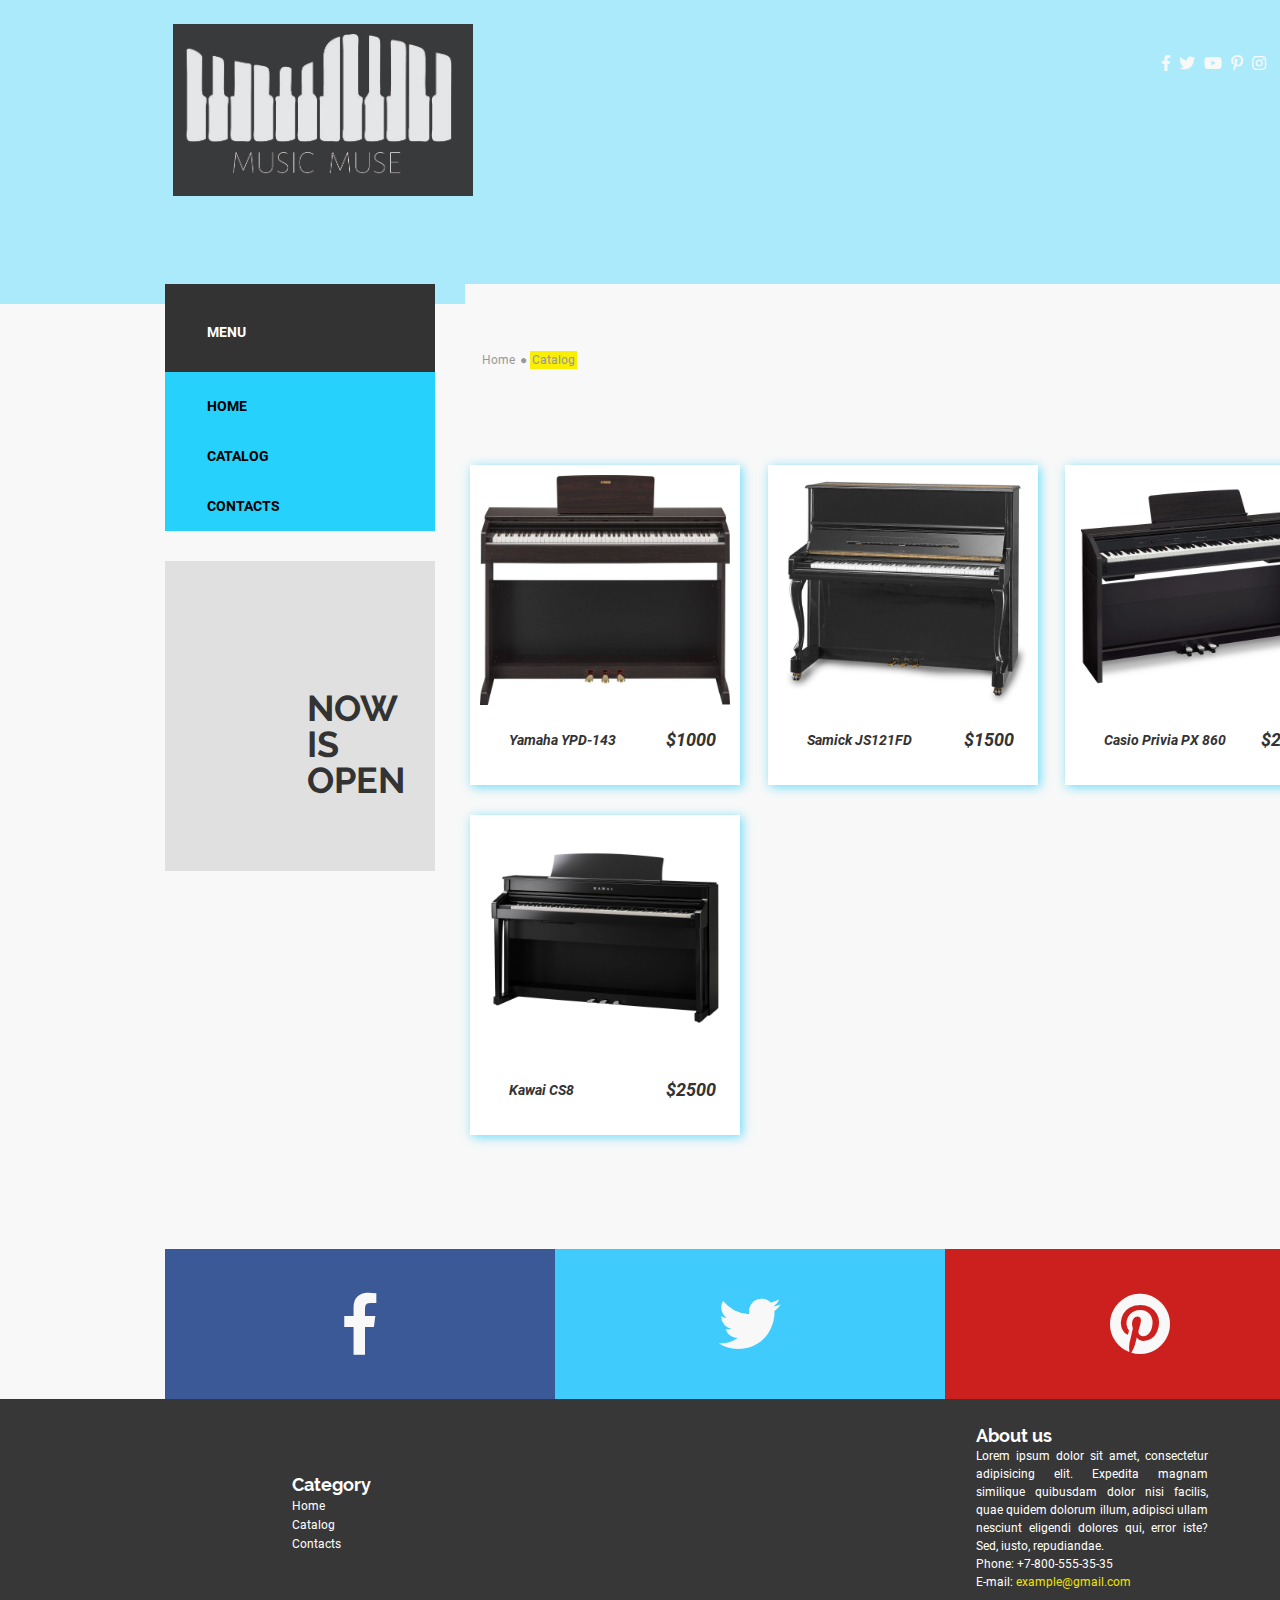
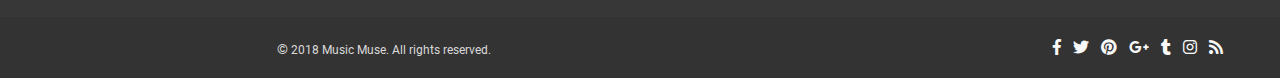
==== catalog.html @ 95b657f2 "Add files via upload" ====
<!DOCTYPE html>
<html lang="en-us">

<head>
    <meta charset="UTF-8">
    <link href="css/fontawesome-all.css" rel="stylesheet">
    <link rel="stylesheet" type="text/css" href="styles/style.css">
    <title>Music Muse - The best place to improve your sounds</title>
</head>

<body>
    <div class="container">
        <header class="header">
            <div class="header-upper">
                <div class="logo">
                    <a href="index.html"><img src="pictures/logo-music_muse.jpg" alt="logo" width="300" height="172"></a>
                </div>
                <div class="social">
                    <a href="#">
                        <i class="fab fa-facebook-f"></i>
                    </a>
                    <a href="#">
                        <i class="fab fa-twitter"></i>
                    </a>
                    <a href="#">
                        <i class="fab fa-youtube"></i>
                    </a>
                    <a href="#">
                        <i class="fab fa-pinterest-p"></i>
                    </a>
                    <a href="#">
                        <i class="fab fa-instagram"></i>
                    </a>
                </div>
            </div>
        </header>
        <aside class="sidebar">
            <div class="sidebar__menu">
                <ul>
                    <li>Menu</li>
                    <li><a href="index.html">Home</a>
                    </li>
                    <li><a href="catalog.html">Catalog</a>
                    </li>
                    <li><a href="contacts.html">Contacts</a>
                    </li>
                </ul>
            </div>
            <div class="banner">
                <p>Now is open</p>
            </div>
        </aside>
        <main class="main">
            <div class="kroshki">
                <p><a href="index.html">Home</a> &#9679; <a href="catalog.html">Catalog</a>
                </p>
            </div>
            <div class="product-catalog">
                <a class="product-catalog__product" href="product.html">
                    <img src="pictures/Yamaha_YPD-143R_photo1.jpg" alt="piano" width="250" height="230">
                    <span>Yamaha YPD-143</span>
                    <span>$1000</span>

                </a>
                <a class="product-catalog__product" href="product2.html">
                    <img src="pictures/Samick_JS121FD_EBHP_photo1.jpg" alt="piano" width="250" height="230">
                    <span>Samick JS121FD</span>
                    <span>$1500</span>

                </a>
                <a class="product-catalog__product" href="product3.html">
                    <img src="pictures/Casio-Privia-PX-860_photo1.jpg" alt="piano" width="250" height="230">
                    <span>Casio Privia PX 860</span>
                    <span>$2000</span>

                </a>
                <a class="product-catalog__product" href="product4.html">
                    <img src="pictures/Kawai-CS8_photo1.jpg" alt="piano" width="250" height="230">
                    <span>Kawai CS8</span>
                    <span>$2500</span>

                </a>
            </div>
        </main>
        <footer class="footer">
            <nav class="big-social">
                <a href="#">
                    <i class="fab fa-facebook-f"></i>
                </a>
                <a href="#">
                    <i class="fab fa-twitter"></i>
                </a>
                <a href="#">
                    <i class="fab fa-pinterest"></i>
                </a>
            </nav>
            <div class="informative-board">
                <div class="category">
                    <h1>Category</h1>
                    <ul>
                        <li><a href="index.html">Home</a>
                        </li>
                        <li><a href="catalog.html">Catalog</a>
                        </li>
                        <li><a href="contacts.html">Contacts</a>
                        </li>
                    </ul>
                </div>
                <div class="about-us">
                    <h1>About us</h1>
                    <p>Lorem ipsum dolor sit amet, consectetur adipisicing elit. Expedita magnam similique quibusdam dolor nisi facilis, quae quidem dolorum illum, adipisci ullam nesciunt eligendi dolores qui, error iste? Sed, iusto, repudiandae.</p>
                    <p>Phone: +7-800-555-35-35</p>
                    <p>E-mail: <a href="mailto:example@gmail.com">example@gmail.com</a>
                    </p>
                </div>
            </div>
            <div class="copyright">
                <p><span>&copy;</span> 2018 Music Muse. All rights reserved.</p>
                <div class="small-social">
                    <a href="#">
                        <i class="fab fa-facebook-f"></i>
                    </a>
                    <a href="#">
                        <i class="fab fa-twitter"></i>
                    </a>
                    <a href="#">
                        <i class="fab fa-pinterest"></i>
                    </a>
                    <a href="#">
                        <i class="fab fa-google-plus-g"></i>
                    </a>
                    <a href="#">
                        <i class="fab fa-tumblr"></i>
                    </a>
                    <a href="#">
                        <i class="fab fa-instagram"></i>
                    </a>
                    <a href="#">
                        <i class="fas fa-rss"></i>
                    </a>
                </div>
            </div>
        </footer>
    </div>
</body>

</html>
---- styles/style.css ----
@font-face {
    font-family: "Raleway";
    src: url("../fonts/Raleway-Regular.ttf");
}
@font-face {
    font-family: "Raleway-Bold";
    src: url("../fonts/Raleway-Bold.ttf");
}
@font-face {
    font-family: "Raleway-BoldItalic";
    src: url("../fonts/Raleway-BoldItalic.ttf");
}
@font-face {
    font-family: "Raleway-Italic";
    src: url("../fonts/Raleway-Italic.ttf");
}
@font-face {
    font-family: "Roboto";
    src: url("../fonts/Roboto-Regular.ttf");
}
@font-face {
    font-family: "Roboto-Bold";
    src: url("../fonts/Roboto-Bold.ttf");
}
@font-face {
    font-family: "Roboto-BoldItalic";
    src: url("../fonts/Roboto-BoldItalic.ttf");
}
@font-face {
    font-family: "Roboto-Italic";
    src: url("../fonts/Roboto-Italic.ttf");
}
* {
    margin: 0;
}
.container {
    width: 1500px;
    background-color: rgb(248, 248, 248);
    margin: 0 auto;
}
.header {
    display: flex;
    flex-direction: column;
    justify-content: center;
    width: 100%;
    background-color: rgb(171, 234, 250);
}
.header-upper {
    display: flex;
    justify-content: space-between;
    z-index: 1;
}
.logo {
    margin: 24px 0 108px 173px;
    width: 300px;
    height: 172px;
}
.social {
    height: 20px;
    margin: 50px 229px 100px 0;
    background-color: rgb(171, 234, 250);
    padding: 5px 5px 0 5px;
}
.social a {
    color: rgb(248, 248, 248);
    text-decoration: none;
    margin: 0 0 0 5px;
}
.social a:hover {
    color: rgb(255, 245, 31);
}
.header-lower {
    display: flex;
    justify-content: space-between;
    align-content: center;
}
.welcome-msg {
    width: 270px;
    margin: 93px 0 64px 165px;
    background-color: rgb(255, 245, 31);
}
.welcome-msg h1 {
    font-size: 30px;
    font-family: "Raleway-Bold", sans-serif;
    font-weight: bold;
    color: rgb(51, 51, 51);
    text-transform: uppercase;
    line-height: 1;
    text-align: left;
    margin: 82px 30px 0 25px;
}
.welcome-msg p {
    font-size: 18px;
    font-family: "Raleway-BoldItalic", sans-serif;
    font-style: italic;
    color: rgb(51, 51, 51);
    font-weight: bold;
    line-height: 0.878;
    text-align: justify;
    margin: 20px 30px 82px 22px;
}
.slide {
    width: 314px;
    margin: 0 254px 0 0;
}
.slide h1 {
    font-size: 48px;
    font-family: "Raleway-Bold", sans-serif;
    color: rgb(255, 245, 31);
    font-weight: bold;
    text-transform: uppercase;
    line-height: 0.808;
    text-align: left;
    height: 85px;
}
.slide p {
    font-size: 18px;
    font-family: "Raleway";
    color: rgb(255, 245, 31);
    text-align: left;
}
.slide-btn {
    display: inline-block;
    margin: 62px 0 0 0;
    padding: 20px 30px 19px 28px;
    background-color: rgb(255, 245, 31);
    text-decoration: none;
    text-transform: uppercase;
    font-size: 14px;
    font-family: "Raleway-Bold", sans-serif;
    font-weight: bold;
    color: rgb(0, 0, 0);
    line-height: 1.2;
}
.slide-btn:hover {
    color: rgb(255, 245, 31);
    background-color: rgb(0, 0, 0);
}
.slide-btn:active {
    color: rgb(171, 234, 250);
}
.sidebar {
    width: 270px;
    margin: -20px 35px 0 165px;
    float: left;
}
.sidebar__menu {
    width: 100%;
    margin-bottom: 30px;
    background-color: rgb(38, 210, 252);
}
.sidebar__menu ul {
    padding-left: 0;
}
.sidebar__menu ul li {
    list-style-type: none;
}
.sidebar__menu ul li:first-child {
    background-color: rgb(51, 51, 51);
    font-size: 14px;
    font-family: "Roboto-Bold", sans-serif;
    color: rgb(255, 255, 255);
    font-weight: bold;
    text-transform: uppercase;
    line-height: 2.286;
    text-align: left;
    padding: 32px 0 24px 42px;
    margin-bottom: 9px;
}
.sidebar__menu ul li a {
    display: flex;
    justify-content: flex-start;
    align-items: center;
    text-decoration: none;
    font-size: 14px;
    font-family: "Roboto-Bold", sans-serif;
    color: rgb(0, 0, 0);
    font-weight: bold;
    text-transform: uppercase;
    line-height: 2.286;
    text-align: left;
    padding: 9px 0 9px 42px;
}
.sidebar__menu ul li a:hover {
    background-color: rgb(51, 51, 51);
    color: rgb(255, 255, 255);
}
.banner {
    width: auto;
    padding: 129px 19px 73px 142px;
    background-color: rgb(224, 224, 224);
}
.banner p {
    width: 100px;
    font-size: 36px;
    font-family: "Raleway-Bold", sans-serif;
    color: rgb(51, 51, 51);
    font-weight: bold;
    text-transform: uppercase;
    word-wrap: break-word;
    line-height: 1;
    text-align: left;
}
.main {
    margin: -20px 165px 84px 465px;
    padding-top: 31px;
    background-color: rgb(248, 248, 248);
}
.kroshki {
    margin: 38px 0 98px 15px;
}
.kroshki p {
    font-size: 12px;
    font-family: "Roboto", sans-serif;
    color: rgb(152, 152, 152);
    line-height: 1.2;
}
.kroshki p a {
    text-decoration: none;
    color: rgb(152, 152, 152);
    padding: 2px;
}
.kroshki p a:last-child {
    background-color: rgb(250, 239, 3);
}
.product-catalog {
    display: flex;
    justify-content: space-between;
    align-items: flex-start;
    flex-wrap: wrap;
    align-content: flex-start;
}
.product-catalog h1 {
    font-size: 22px;
    font-family: "Roboto-BoldItalic", sans-serif;
    color: rgb(112, 112, 112);
    font-style: italic;
    font-weight: bold;
    text-transform: uppercase;
    line-height: 1.2;
    text-align: left;
    margin-bottom: 31px;
    width: 100%;
}
.product-catalog__product {
    display: flex;
    flex-direction: row;
    justify-content: space-between;
    align-items: center;
    flex-wrap: wrap;
    align-content: flex-start;
    width: 250px;
    height: 300px;
    padding: 10px;
    text-decoration: none;
    background-color: rgb(255, 255, 255);
    margin-bottom: 30px;
    -webkit-box-shadow: 2px 2px 10px 0px rgba(38, 210, 252, 0.7);
    -moz-box-shadow: 2px 2px 10px 0px rgba(38, 210, 252, 0.7);
    box-shadow: 2px 2px 10px 0px rgba(38, 210, 252, 0.7);
}
.product-catalog__product:hover {
    -webkit-box-shadow: 5px 5px 10px 0px rgba(250, 239, 3, 0.9);
    -moz-box-shadow: 5px 5px 10px 0px rgba(250, 239, 3, 0.9);
    box-shadow: 5px 5px 10px 0px rgba(250, 239, 3, 0.9);
}
.product-catalog__product image {
    background-color: rgb(234, 234, 234);
}
.product-catalog__product span {
    display: inline-block;
    font-size: 18px;
    font-family: "Roboto-BoldItalic", sans-serif;
    color: rgb(51, 51, 51);
    font-style: italic;
    font-weight: bold;
    line-height: 1.2;
    margin: 24px 14px 0 0;
}
.product-catalog__product span:nth-child(2) {
    display: inline-block;
    width: 130px;
    font-size: 14px;
    font-family: "Roboto-BoldItalic", sans-serif;
    color: rgb(51, 51, 51);
    font-style: italic;
    font-weight: bold;
    line-height: 1.286;
    word-wrap: break-word;
    text-decoration: none;
    margin: 24px 0 0 29px;
}
.footer {
    width: 100%;
}
.big-social {
    display: flex;
    justify-content: space-between;
    align-items: center;
    width: 1170px;
    margin: 0 auto;
}
.big-social a {
    width: 33.4%;
    display: flex;
    justify-content: center;
    align-items: center;
    font-size: 62px;
    color: rgb(248, 248, 248);
    text-decoration: none;
}
.big-social a:hover {
    color: rgb(255, 245, 31);
}
.big-social a:first-child {
    background-color: rgb(59, 89, 151);
    padding: 44px 0;
}
.big-social a:first-child:active {
    background-color: rgb(255, 245, 31);
    color: rgb(59, 89, 151);
}
.big-social a:nth-child(2) {
    background-color: rgb(63, 204, 253);
    padding: 44px 0;
}
.big-social a:nth-child(2):active {
    background-color: rgb(255, 245, 31);
    color: rgb(63, 204, 253);
}
.big-social a:last-child {
    background-color: rgb(203, 32, 29);
    padding: 44px 0;
}
.big-social a:last-child:active {
    background-color: rgb(255, 245, 31);
    color: rgb(203, 32, 29);
}
.informative-board {
    display: flex;
    justify-content: space-around;
    align-items: center;
    width: 100%;
    background-color: rgb(55, 55, 55);
}
.category {
    width: 100px;
    margin: 75px 0 64px 0;
}
.category h1 {
    font-size: 18px;
    font-family: "Raleway-Bold", sans-serif;
    color: rgb(255, 255, 255);
    font-weight: bold;
    line-height: 1.2;
    text-align: left;
}
.category ul {
    padding-left: 0;
}
.category ul li {
    list-style-type: none;
}
.category ul li a {
    font-size: 12px;
    font-family: "Roboto";
    color: rgb(255, 255, 255);
    line-height: 1.5;
    text-align: left;
    text-decoration: none;
}
.about-us {
    width: 232px;
}
.about-us h1 {
    font-size: 18px;
    font-family: "Raleway-Bold", sans-serif;
    color: rgb(255, 255, 255);
    font-weight: bold;
    line-height: 1.2;
    text-align: left;
}
.about-us p {
    font-size: 12px;
    font-family: "Roboto";
    color: rgb(255, 255, 255);
    line-height: 1.5;
    text-align: justify;
}
.about-us a {
    text-decoration: none;
    color: rgb(237, 227, 6);
}
.copyright {
    display: flex;
    justify-content: space-around;
    align-items: center;
    width: 100%;
    background-color: rgb(51, 51, 51);
}
.copyright p {
    padding: 20px 0 16px 0;
    font-size: 12px;
    font-family: "Roboto", sans-serif;
    color: rgb(218, 217, 217);
    line-height: 1.8;
    text-align: left;
}
.copyright p span {
    font-size: 14px;
}
.small-social a {
    color: rgb(248, 248, 248);
    text-decoration: none;
    margin-left: 8px;
}
.small-social a:hover {
    color: rgb(38, 210, 252);
}
.product-img {
    width: 390px;
    float: left;
    padding: 10px;
    margin: 0 42px 45px 0;
}
.product-img__big {
    margin-bottom: 24px;
}
.product-img__preview {
    display: flex;
    justify-content: space-around;
    align-items: flex-start;
}
.product-description {
    margin-left: 419px;
}
.product-detailed {
    clear: left;
}
.product-description h1 {
    font-size: 24px;
    font-family: "Roboto-Bold", sans-serif;
    color: rgb(53, 53, 53);
    font-weight: bold;
    text-transform: uppercase;
    line-height: 1.2;
    text-align: left;
    margin-bottom: 40px;
}
.product-description span {
    font-size: 21px;
    font-family: "Roboto-BoldItalic", sans-serif;
    color: rgb(17, 17, 17);
    font-style: italic;
    font-weight: bold;
    line-height: 1.2;
    text-align: left;
}
.product-description h2 {
    font-size: 12px;
    font-family: "Roboto-Bold", sans-serif;
    font-weight: bold;
    color: rgb(53, 53, 53);
    text-transform: uppercase;
    line-height: 1.667;
    text-align: left;
}
.product-description hr {
    margin: 27px auto;
    background-color: rgb(51, 51, 51);
    opacity: 0.102;
    width: 300px;
    height: 1px;
}
.product-description p {
    font-size: 12px;
    font-family: "Roboto", sans-serif;
    color: rgb(112, 112, 112);
    line-height: 1.333;
    text-align: left;
}
.product-description a {
    display: inline-block;
    padding: 18px 15px;
    font-size: 16px;
    font-family: "Roboto", sans-serif;
    color: rgb(248, 248, 248);
    line-height: 1.25;
    text-align: center;
    text-decoration: none;
    text-transform: uppercase;
    background-color: rgb(251, 77, 1);
    margin: 0 131px;
}
.product-description a:hover {
    color: rgb(53, 53, 53);
}
.product-description a:active {
    background-color: rgb(53, 53, 53);
    color: rgb(251, 77, 1);
}
.product-detailed h2 {
    display: inline-block;
    padding: 14px 16px;
    margin-left: 20px;
    background-color: rgb(38, 210, 252);
    font-size: 11px;
    font-family: "Roboto-Bold", sans-serif;
    font-weight: bold;
    color: rgb(51, 51, 51);
    text-transform: uppercase;
    line-height: 1.2;
    text-align: left;
    margin-top: 20px;
}
.product-detailed__detail {
    border: 1px solid rgb(218, 216, 216);
    padding: 13px;
}
.product-detailed__detail ul {
    padding-left: 13px;
}
.product-detailed__detail ul li {
    font-size: 11px;
    font-family: "Verdana", sans-serif;
    color: rgb(128, 128, 128);
    line-height: 1.364;
    text-align: left;
}
.product-detailed__detail p {
    margin: 10px 0;
    font-size: 11px;
    font-family: "Verdana", sans-serif;
    color: rgb(128, 128, 128);
    line-height: 1.364;
    text-align: left;
}
.product-detailed__detail h3 {
    font-size: 11px;
    font-family: "Verdana", sans-serif;
    font-weight: bold;
    color: rgb(128, 128, 128);
    line-height: 1.364;
    text-align: left;
}
th,
td {
    font-size: 11px;
    font-family: "Verdana", sans-serif;
    color: rgb(128, 128, 128);
    line-height: 1.364;
    text-align: left;
    padding: 5px;
}
th {
    font-weight: bold;
    text-align: right;
}
table,
td,
th {
    border: 1px solid rgb(128, 128, 128);
    border-collapse: collapse;
}
table {
    margin: 0 auto;
}
.product-catalog h1 {
    font-size: 30px;
    font-family: "Raleway-Bold", sans-serif;
    color: rgb(51, 51, 51);
    font-weight: bold;
    text-transform: uppercase;
    line-height: 1.2;
    text-align: left;
    margin: 100px 0 34px 0;
}
#map {
    position: absolute;
    top: 0;
    width: 1500px;
    height: 285px;
    opacity: 0.9;
    z-index: 1;
}
.header_contacts {
    position: relative;
    height: 304px;
    left: 0;
    top: 0;
    z-index: 0;
}
.logo_contacts {
    position: absolute;
    left: 173px;
    top: 24px;
    z-index: 2;
    margin: 0;
    /*    margin-bottom: 108px;*/
}
.social_contacts {
    position: absolute;
    right: 229px;
    top: 50px;
    z-index: 2;
    margin: 0;
    /*    margin-bottom: 200px;*/
}
.contact {
    display: flex;
    justify-content: flex-start;
    align-items: flex-start;
}
.contact__form {
    width: 350px;
    margin-right: 50px;
}
.form_option {
    display: flex;
    flex-direction: column;
    justify-content: flex-start;
}
.form_option label {
    margin: 34px 0 10px 0;
    font-size: 12px;
    font-family: "Roboto-Bold", sans-serif;
    font-weight: bold;
    color: rgb(51, 51, 51);
    text-transform: uppercase;
    line-height: 1.2;
}
.form_option:first-child label {
    margin: 0 0 10px 0;
}
.form_option input {
    padding: 9px 0 9px 18px;
    font-size: 12px;
    font-family: "Roboto", sans-serif;
    color: rgb(170, 170, 170);
    line-height: 1.2;
    text-align: left;
    text-transform: capitalize;
}
.form_option:nth-child(2) input {
    text-transform: none;
}
.form_option input:focus {
    color: rgb(51, 51, 51);
    font-family: "Roboto-Bold", sans-serif;
    font-weight: bold;
    outline: none;
}
.form_option textarea {
    outline: none;
    padding: 9px 0 9px 18px;
    font-size: 12px;
    font-family: "Roboto", sans-serif;
    color: rgb(170, 170, 170);
    line-height: 1.2;
    text-align: left;
}
.form_option textarea:focus {
    font-family: "Roboto-Bold", sans-serif;
    font-weight: bold;
    color: rgb(51, 51, 51);
}
.form_send {
    margin-top: 20px;
    width: 100%;
    text-align: right;
}
.form_send input {
    width: 75px;
    height: 25px;
    font-size: 12px;
    font-family: "Roboto", sans-serif;
    color: rgb(51, 51, 51);
    text-transform: uppercase;
    line-height: 1.2;
    text-align: center;
    outline: none;
}
.reset-btn:hover {
    font-family: "Roboto-Bold", sans-serif;
    font-weight: bold;
    cursor: pointer;
}
.submit-btn:hover {
    font-family: "Roboto-Bold", sans-serif;
    font-weight: bold;
    cursor: pointer;
}
.reset-btn:active {
    font-family: "Roboto-Bold", sans-serif;
    font-weight: bold;
    color: rgb(248, 248, 248);
    background-color: rgb(51, 51, 51);
}
.submit-btn:active {
    font-family: "Roboto-Bold", sans-serif;
    font-weight: bold;
    color: rgb(248, 248, 248);
    background-color: rgb(51, 51, 51);
}
.contact__info h2 {
    font-size: 18px;
    font-family: "Roboto-Bold", sans-serif;
    font-weight: bold;
    color: rgb(53, 53, 53);
    line-height: 0.778;
    text-align: left;
}
.contact__info ul {
    padding-left: 0;
}
.contact__info li {
    margin: 10px 0;
    list-style-type: none;
}
.contact__info li:first-child {
    font-size: 12px;
    font-family: "Roboto", sans-serif;
    color: rgb(119, 119, 119);
    line-height: 1.167;
    text-align: left;
}
.contact__info li:nth-child(2) {
    font-size: 18px;
    font-family: "Roboto", sans-serif;
    color: rgb(53, 53, 53);
    line-height: 0.778;
    text-align: left;
}
.contact__info li:last-child {
    font-size: 16px;
    font-family: "Roboto", sans-serif;
    color: rgb(51, 51, 51);
    text-decoration: none;
    line-height: 1.3;
    text-align: left;
}
.contact__info li a {
    font-size: 16px;
    font-family: "Roboto", sans-serif;
    color: rgb(51, 51, 51);
    line-height: 1.3;
    text-align: left;
}
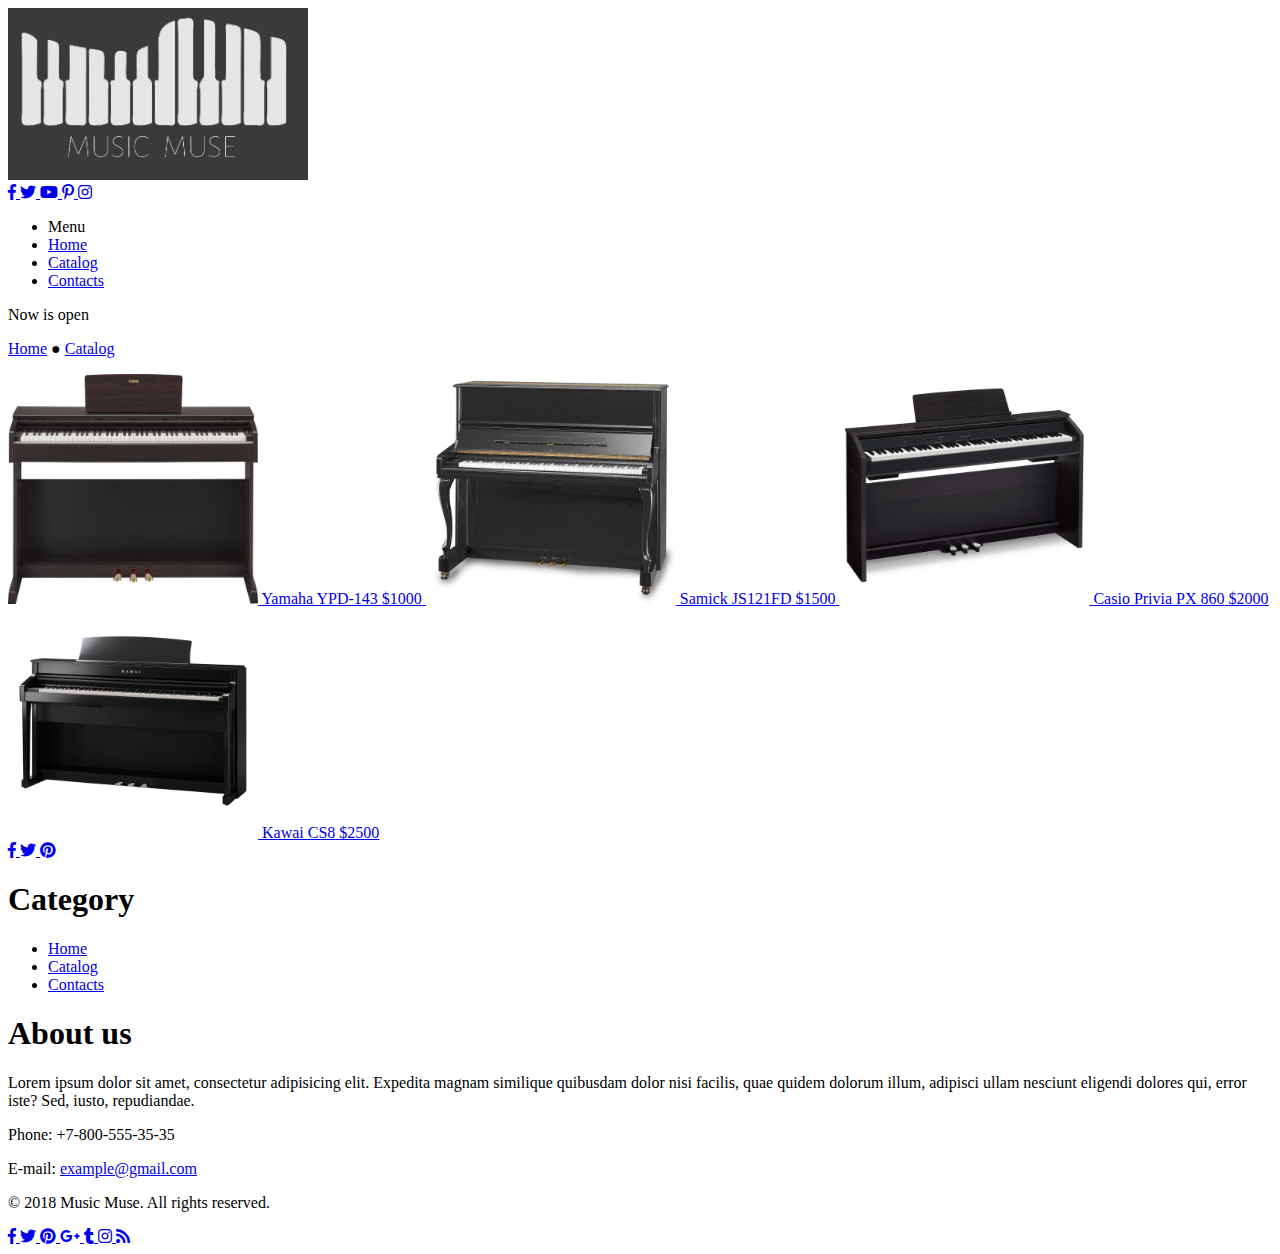
==== commit b71bc61b: "Content from new_template branch" ====
--- a/catalog.html
+++ b/catalog.html
@@ -1,147 +1,147 @@
-<!DOCTYPE html>
-<html lang="en-us">
-
-<head>
-    <meta charset="UTF-8">
-    <link href="css/fontawesome-all.css" rel="stylesheet">
-    <link rel="stylesheet" type="text/css" href="styles/style.css">
-    <title>Music Muse - The best place to improve your sounds</title>
-</head>
-
-<body>
-    <div class="container">
-        <header class="header">
-            <div class="header-upper">
-                <div class="logo">
-                    <a href="index.html"><img src="pictures/logo-music_muse.jpg" alt="logo" width="300" height="172"></a>
-                </div>
-                <div class="social">
-                    <a href="#">
-                        <i class="fab fa-facebook-f"></i>
-                    </a>
-                    <a href="#">
-                        <i class="fab fa-twitter"></i>
-                    </a>
-                    <a href="#">
-                        <i class="fab fa-youtube"></i>
-                    </a>
-                    <a href="#">
-                        <i class="fab fa-pinterest-p"></i>
-                    </a>
-                    <a href="#">
-                        <i class="fab fa-instagram"></i>
-                    </a>
-                </div>
-            </div>
-        </header>
-        <aside class="sidebar">
-            <div class="sidebar__menu">
-                <ul>
-                    <li>Menu</li>
-                    <li><a href="index.html">Home</a>
-                    </li>
-                    <li><a href="catalog.html">Catalog</a>
-                    </li>
-                    <li><a href="contacts.html">Contacts</a>
-                    </li>
-                </ul>
-            </div>
-            <div class="banner">
-                <p>Now is open</p>
-            </div>
-        </aside>
-        <main class="main">
-            <div class="kroshki">
-                <p><a href="index.html">Home</a> &#9679; <a href="catalog.html">Catalog</a>
-                </p>
-            </div>
-            <div class="product-catalog">
-                <a class="product-catalog__product" href="product.html">
-                    <img src="pictures/Yamaha_YPD-143R_photo1.jpg" alt="piano" width="250" height="230">
-                    <span>Yamaha YPD-143</span>
-                    <span>$1000</span>
-
-                </a>
-                <a class="product-catalog__product" href="product2.html">
-                    <img src="pictures/Samick_JS121FD_EBHP_photo1.jpg" alt="piano" width="250" height="230">
-                    <span>Samick JS121FD</span>
-                    <span>$1500</span>
-
-                </a>
-                <a class="product-catalog__product" href="product3.html">
-                    <img src="pictures/Casio-Privia-PX-860_photo1.jpg" alt="piano" width="250" height="230">
-                    <span>Casio Privia PX 860</span>
-                    <span>$2000</span>
-
-                </a>
-                <a class="product-catalog__product" href="product4.html">
-                    <img src="pictures/Kawai-CS8_photo1.jpg" alt="piano" width="250" height="230">
-                    <span>Kawai CS8</span>
-                    <span>$2500</span>
-
-                </a>
-            </div>
-        </main>
-        <footer class="footer">
-            <nav class="big-social">
-                <a href="#">
-                    <i class="fab fa-facebook-f"></i>
-                </a>
-                <a href="#">
-                    <i class="fab fa-twitter"></i>
-                </a>
-                <a href="#">
-                    <i class="fab fa-pinterest"></i>
-                </a>
-            </nav>
-            <div class="informative-board">
-                <div class="category">
-                    <h1>Category</h1>
-                    <ul>
-                        <li><a href="index.html">Home</a>
-                        </li>
-                        <li><a href="catalog.html">Catalog</a>
-                        </li>
-                        <li><a href="contacts.html">Contacts</a>
-                        </li>
-                    </ul>
-                </div>
-                <div class="about-us">
-                    <h1>About us</h1>
-                    <p>Lorem ipsum dolor sit amet, consectetur adipisicing elit. Expedita magnam similique quibusdam dolor nisi facilis, quae quidem dolorum illum, adipisci ullam nesciunt eligendi dolores qui, error iste? Sed, iusto, repudiandae.</p>
-                    <p>Phone: +7-800-555-35-35</p>
-                    <p>E-mail: <a href="mailto:example@gmail.com">example@gmail.com</a>
-                    </p>
-                </div>
-            </div>
-            <div class="copyright">
-                <p><span>&copy;</span> 2018 Music Muse. All rights reserved.</p>
-                <div class="small-social">
-                    <a href="#">
-                        <i class="fab fa-facebook-f"></i>
-                    </a>
-                    <a href="#">
-                        <i class="fab fa-twitter"></i>
-                    </a>
-                    <a href="#">
-                        <i class="fab fa-pinterest"></i>
-                    </a>
-                    <a href="#">
-                        <i class="fab fa-google-plus-g"></i>
-                    </a>
-                    <a href="#">
-                        <i class="fab fa-tumblr"></i>
-                    </a>
-                    <a href="#">
-                        <i class="fab fa-instagram"></i>
-                    </a>
-                    <a href="#">
-                        <i class="fas fa-rss"></i>
-                    </a>
-                </div>
-            </div>
-        </footer>
-    </div>
-</body>
-
+<!DOCTYPE html>
+<html lang="en-us">
+
+<head>
+    <meta charset="UTF-8">
+    <link href="styles/fontawesome-all.css" rel="stylesheet">
+    <link rel="stylesheet" type="text/css" href="styles/style.css">
+    <title>Music Muse - The best place to improve your sounds</title>
+</head>
+
+<body>
+    <div class="container">
+        <header class="header">
+            <div class="header-upper">
+                <div class="logo">
+                    <a href="index.html"><img src="pictures/logo-music_muse.jpg" alt="logo" width="300" height="172"></a>
+                </div>
+                <div class="social">
+                    <a href="#">
+                        <i class="fab fa-facebook-f"></i>
+                    </a>
+                    <a href="#">
+                        <i class="fab fa-twitter"></i>
+                    </a>
+                    <a href="#">
+                        <i class="fab fa-youtube"></i>
+                    </a>
+                    <a href="#">
+                        <i class="fab fa-pinterest-p"></i>
+                    </a>
+                    <a href="#">
+                        <i class="fab fa-instagram"></i>
+                    </a>
+                </div>
+            </div>
+        </header>
+        <aside class="sidebar">
+            <div class="sidebar__menu">
+                <ul>
+                    <li>Menu</li>
+                    <li><a href="index.html">Home</a>
+                    </li>
+                    <li><a href="catalog.html">Catalog</a>
+                    </li>
+                    <li><a href="contacts.html">Contacts</a>
+                    </li>
+                </ul>
+            </div>
+            <div class="banner">
+                <p>Now is open</p>
+            </div>
+        </aside>
+        <main class="main">
+            <div class="kroshki">
+                <p><a href="index.html">Home</a> &#9679; <a href="catalog.html">Catalog</a>
+                </p>
+            </div>
+            <div class="product-catalog">
+                <a class="product-catalog__product" href="product.html">
+                    <img src="pictures/Yamaha_YPD-143R_photo1.jpg" alt="piano" width="250" height="230">
+                    <span>Yamaha YPD-143</span>
+                    <span>$1000</span>
+
+                </a>
+                <a class="product-catalog__product" href="product2.html">
+                    <img src="pictures/Samick_JS121FD_EBHP_photo1.jpg" alt="piano" width="250" height="230">
+                    <span>Samick JS121FD</span>
+                    <span>$1500</span>
+
+                </a>
+                <a class="product-catalog__product" href="product3.html">
+                    <img src="pictures/Casio-Privia-PX-860_photo1.jpg" alt="piano" width="250" height="230">
+                    <span>Casio Privia PX 860</span>
+                    <span>$2000</span>
+
+                </a>
+                <a class="product-catalog__product" href="product4.html">
+                    <img src="pictures/Kawai-CS8_photo1.jpg" alt="piano" width="250" height="230">
+                    <span>Kawai CS8</span>
+                    <span>$2500</span>
+
+                </a>
+            </div>
+        </main>
+        <footer class="footer">
+            <nav class="big-social">
+                <a href="#">
+                    <i class="fab fa-facebook-f"></i>
+                </a>
+                <a href="#">
+                    <i class="fab fa-twitter"></i>
+                </a>
+                <a href="#">
+                    <i class="fab fa-pinterest"></i>
+                </a>
+            </nav>
+            <div class="informative-board">
+                <div class="category">
+                    <h1>Category</h1>
+                    <ul>
+                        <li><a href="index.html">Home</a>
+                        </li>
+                        <li><a href="catalog.html">Catalog</a>
+                        </li>
+                        <li><a href="contacts.html">Contacts</a>
+                        </li>
+                    </ul>
+                </div>
+                <div class="about-us">
+                    <h1>About us</h1>
+                    <p>Lorem ipsum dolor sit amet, consectetur adipisicing elit. Expedita magnam similique quibusdam dolor nisi facilis, quae quidem dolorum illum, adipisci ullam nesciunt eligendi dolores qui, error iste? Sed, iusto, repudiandae.</p>
+                    <p>Phone: +7-800-555-35-35</p>
+                    <p>E-mail: <a href="mailto:example@gmail.com">example@gmail.com</a>
+                    </p>
+                </div>
+            </div>
+            <div class="copyright">
+                <p><span>&copy;</span> 2018 Music Muse. All rights reserved.</p>
+                <div class="small-social">
+                    <a href="#">
+                        <i class="fab fa-facebook-f"></i>
+                    </a>
+                    <a href="#">
+                        <i class="fab fa-twitter"></i>
+                    </a>
+                    <a href="#">
+                        <i class="fab fa-pinterest"></i>
+                    </a>
+                    <a href="#">
+                        <i class="fab fa-google-plus-g"></i>
+                    </a>
+                    <a href="#">
+                        <i class="fab fa-tumblr"></i>
+                    </a>
+                    <a href="#">
+                        <i class="fab fa-instagram"></i>
+                    </a>
+                    <a href="#">
+                        <i class="fas fa-rss"></i>
+                    </a>
+                </div>
+            </div>
+        </footer>
+    </div>
+</body>
+
 </html>